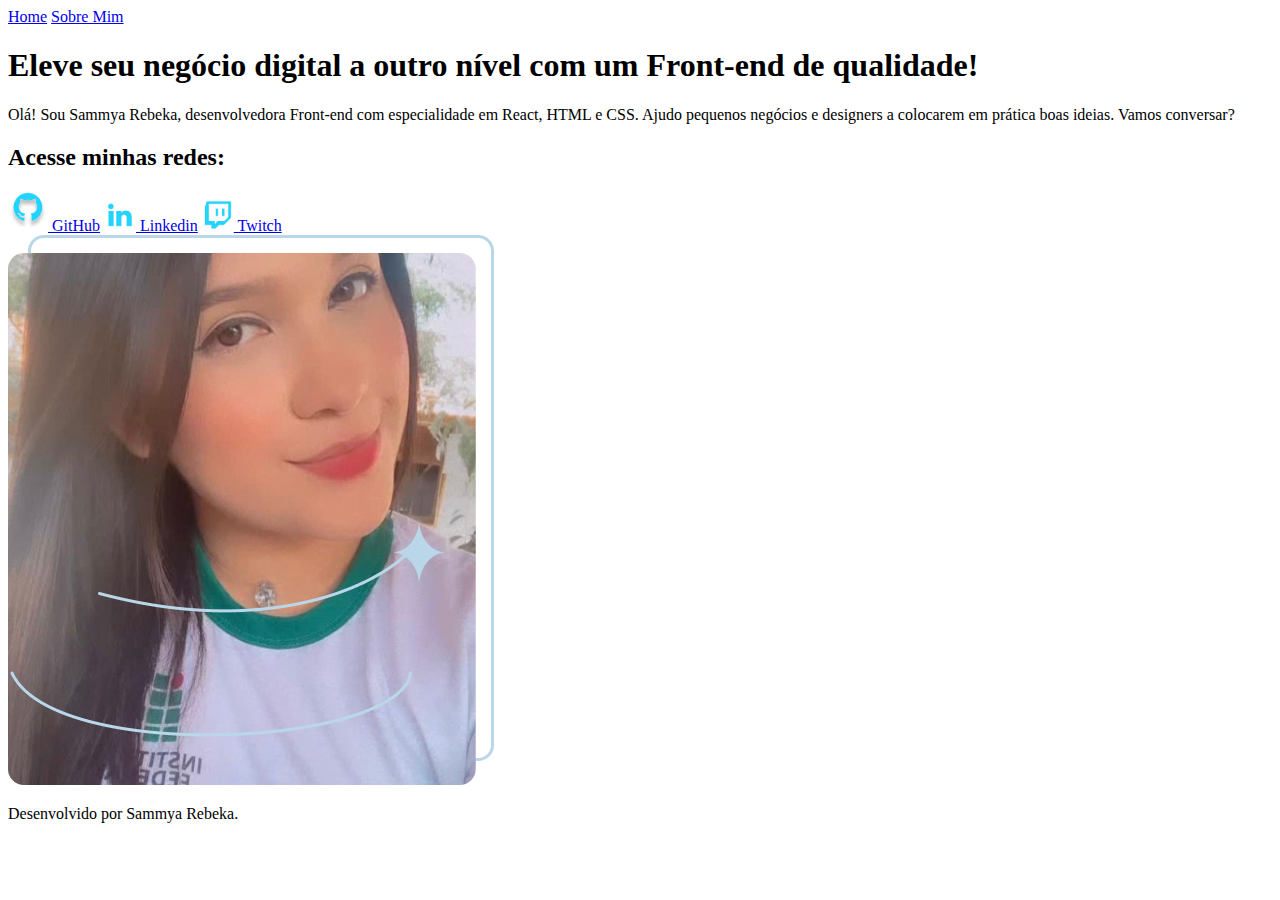
==== index.html @ 6856923c "Add files via upload" ====
<!DOCTYPE html>
<html lang="pt-br">
<head>

    <meta charset="UTF-8">
    <meta http-equiv="X-UA-Compatible" content="IE=edge">
    <meta name="viewport" content="width=device-width, initial-scale=1.0">
    <title>Front-end</title>
    <link rel="stylesheet" href="./estilos/style.css">
</head>
<body>

    <header class="cabecalho">
        <nav class="cabecalho_menu">
            <a class="cabecalho_menu_link" href="index.html">Home</a>
            <a class="cabecalho_menu_link" href="about.html">Sobre Mim</a>
        </nav>
    </header>
    <main class="apresentacao"> 
    <section class="apresentacao_conteudo">
        <h1 class="apresentacao_conteudo_titulo"> 
        Eleve seu negócio digital a outro nível
        <strong class="titulo-destaque"> com um Front-end de qualidade!

        </strong></h1>  

        <p class="apresentacao_conteudo_texto">Olá! Sou Sammya Rebeka, desenvolvedora Front-end com especialidade em React,
            HTML e CSS. Ajudo pequenos negócios e designers a colocarem em prática boas ideias. Vamos conversar? </p>
       <div class="apresentacao_links">
        <h2 class="apresentacao_links_subtitulo"> Acesse minhas redes:</h2>
      
        <a class="apresentacao_links_link" href="https://github.com/sammyaaraujo">
            <img src="./Imagens/Github.png">
            GitHub</a>
        <a class="apresentacao_links_link" href="https://www.linkedin.com">
            <img src="./Imagens/Linkedin.png">
            Linkedin</a>
        <a class="apresentacao_links_link" href="https://www.twitch.tv">
            <img src="./Imagens/Twitch.png">
            Twitch</a>
    </div>

    </section>

    <img class= "imagem" src="./Imagens/Imagem.png" alt="Minha foto">

    </main>
    <footer class="rodape">
        <p> Desenvolvido por Sammya Rebeka.</p>
    </footer>
</body>
</html>
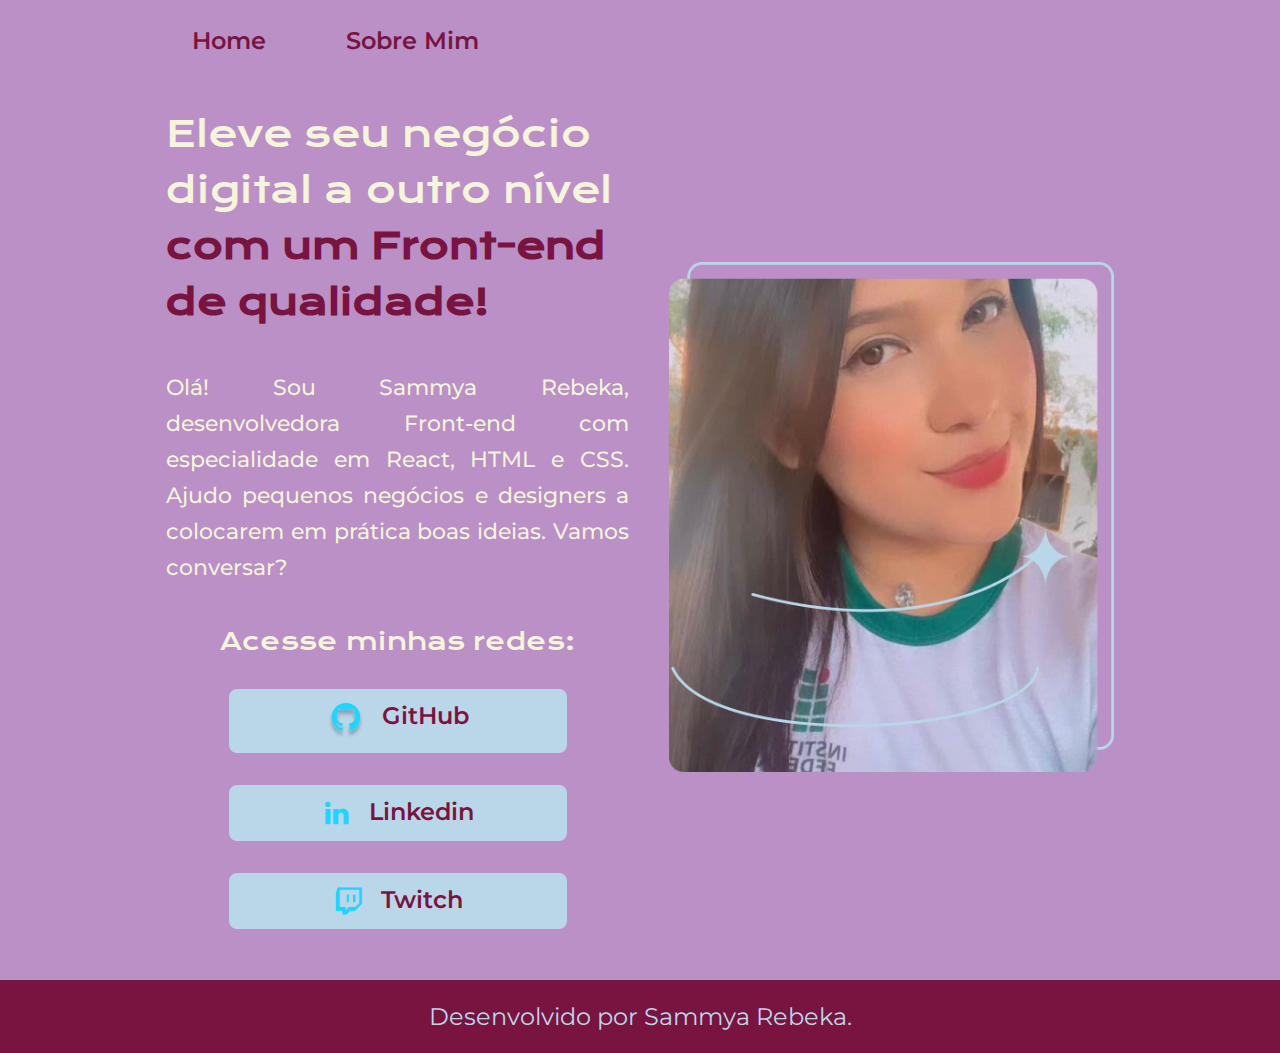
==== commit b6d0acad: "Update index.html" ====
--- a/index.html
+++ b/index.html
@@ -6,7 +6,7 @@
     <meta http-equiv="X-UA-Compatible" content="IE=edge">
     <meta name="viewport" content="width=device-width, initial-scale=1.0">
     <title>Front-end</title>
-    <link rel="stylesheet" href="./estilos/style.css">
+    <link rel="stylesheet" href="./Estilos/style.css">
 </head>
 <body>
 
--- a/Estilos/style.css
+++ b/Estilos/style.css
@@ -0,0 +1,111 @@
+@import url('https://fonts.googleapis.com/css2?family=Krona+One&family=Montserrat&display=swap');
+*{
+    margin: 0;
+    padding: 0;
+}
+:root{
+---cor-primaria: #BA90C6;
+---cor-secundaria: #ECA869;
+---cor-terciaria: #F5F5DC;
+---cor-quaternaria: #BAD7E9;
+---cor-quinaria: #78143f;
+---fonte-primaria: 'Krona One', sans-serif;
+---fonte-secundaria: 'Montserrat', sans-serif;
+}
+body{
+    height: 100vh;
+    box-sizing: border-box;
+    background-color: var(---cor-primaria);
+    color: var(---cor-terciaria);
+}
+.titulo-destaque{
+    color: var(---cor-quinaria);
+}
+.apresentacao {
+    display: flex;
+    align-items: center;
+    justify-content: space-between;
+    padding: 4% 13%;
+}
+.apresentacao_conteudo{
+    width: 600px;
+    display: flex;
+    flex-direction: column;
+    gap: 40px;
+}
+.apresentacao_conteudo_texto{
+    font-size: 22px;
+    font-family: var(---fonte-secundaria);
+    font-weight: 480;
+    line-height: 36px;
+    text-align: justify;
+}
+.apresentacao_conteudo_titulo{
+    font-size: 36px;
+    font-family: var(---fonte-primaria);
+    font-weight: 400;
+    line-height: 56px;
+}
+.apresentacao_links{
+    display: flex;
+    justify-content: space-between;
+    flex-direction: column;
+    align-items: center;
+    gap: 32px;
+}
+.apresentacao_links_subtitulo {
+    font-family: var(---fonte-primaria);
+    font-weight: 400;
+    size: 24px;
+}
+.apresentacao_links_link{
+    background-color:var(---cor-quaternaria);
+    text-align: center;
+    font-size: 24px;
+    font-weight: 600;
+    font-family: var(---fonte-secundaria);
+    text-decoration: none;
+    border: 2px solid;
+    border-color: var(---cor-quaternaria);
+    display: flex;
+    justify-content: center;
+    gap: 16px;
+    display: flex;
+    width: 270px;
+    color: var(---cor-quinaria);
+    border-radius: 8px;
+    padding: 10px 32px;
+}
+
+.imagem {
+    width: 445px;
+    height: 510px;
+    margin-left: 40px;
+}
+.apresentacao_links_link:hover{
+    background-color: var(---cor-primaria);
+}
+.rodape{
+    color: var(---cor-quaternaria);
+    background-color: var(---cor-quinaria);
+    padding: 22px;
+    text-align: center;
+    font-family: var(---fonte-secundaria);
+    font-size: 24px;
+    font-weight: 400;
+}
+.cabecalho_menu {
+    display: flex;
+    gap: 80px;
+}
+.cabecalho {
+    padding: 2% 0% 0% 15%;
+}
+.cabecalho_menu_link {
+    font-family: var(---fonte-secundaria);
+    font-weight: 600;
+    font-size: 24px;
+    color: var(---cor-quinaria);
+    text-decoration: none;
+}
+
